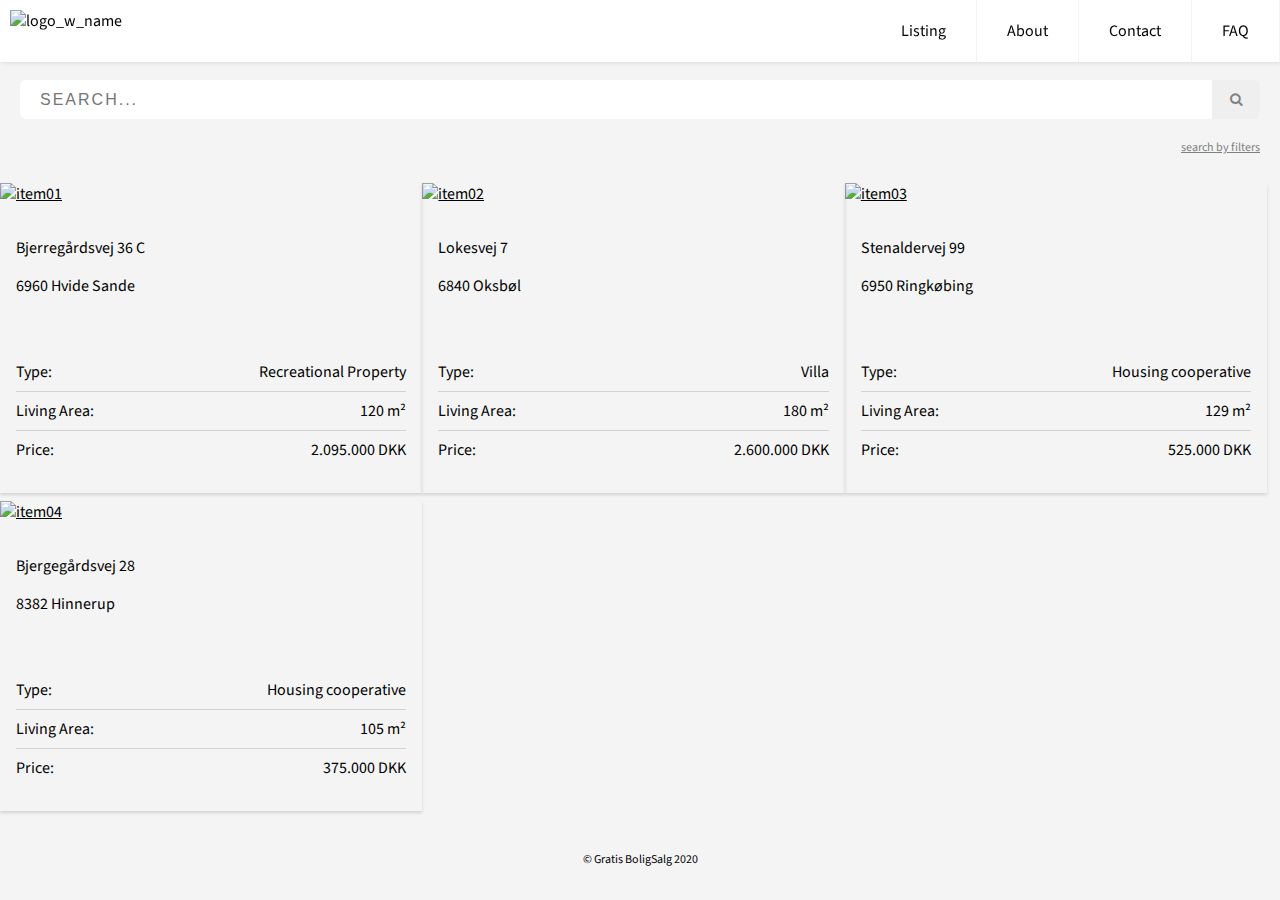
==== index.html @ 46b278f9 "Adjusting some responsive img from Frank" ====
<!DOCTYPE html>
<html lang="en">

<head>
    <meta charset="UTF-8" />
    <meta name="viewport" content="width=device-width, initial-scale=1.0" />
    <link rel="stylesheet" href="./src/css/style.css" />
    <link rel="stylesheet" href="https://cdnjs.cloudflare.com/ajax/libs/font-awesome/4.7.0/css/font-awesome.min.css" />
    <link rel="stylesheet" href="https://fonts.googleapis.com/css?family=Source+Sans+Pro:400,600&display=swap" />
    <link rel="manifest" href="manifest.webmanifest" />
    <link rel="icon" type="image/png" sizes="32x32" href="./src/icons/favicon-32x32.png" />
    <title>Gratis BoligSalg</title>
</head>

<body>
    <!--Navigation menu-->
    <header class="header" id="home">
        <a href="#" class="logo">
            <img src="./src/images/logo_w_name.png" alt="logo_w_name" /></a>
        <input class="menu-btn" type="checkbox" id="menu-btn" />
        <label class="menu-icon" for="menu-btn"><span class="navicon"></span
      ></label>
        <ul class="menu">
            <li><a href="#">Listing</a></li>
            <li><a href="about.html">About</a></li>
            <li><a href="contact.html">Contact</a></li>
            <li><a href="faq.html">FAQ</a></li>
        </ul>
    </header>

    <!--Search Form-->
    <div class="container">
        <div class="search-bar" id="search-bar">
            <input placeholder="Search..." onkeyup="search_listing()" id="js-search" type="text" />
            <button type="submit"><i class="fa fa-search"></i></button>
        </div>
        <p class="search-more"><a href="search.html">search by filters</a></p>
        <br />
        <br />
        <script src="src/js/search_script.js"></script>
    </div>

    <!--Listing-->
    <div class="container">
        <div class="listing">
            <!--Item 01-->
            <div class="item1 wrapper">
                <div class="item-img">
                    <a href="house01.html"><img src="./src/images/item01.png" alt="item01" /></a>
                </div>
                <div class="item-info">
                    <p>Bjerregårdsvej 36 C</p>
                    <p>6960 Hvide Sande</p>
                </div>
                <div class="item-info">
                    <ul>
                        <li>
                            Type: <span class="float-right">Recreational Property</span>
                        </li>
                        <hr />
                        <li>Living Area: <span class="float-right">120 m²</span></li>
                        <hr />
                        <li>Price: <span class="float-right">2.095.000 DKK</span></li>
                    </ul>
                </div>
            </div>

            <!--Item 02-->
            <div class="item2 wrapper">
                <div class="item-img">
                    <a href="house02.html"><img src="./src/images/item02.png" alt="item02" /></a>
                </div>
                <div class="item-info">
                    <p>Lokesvej 7</p>
                    <p>6840 Oksbøl</p>
                </div>
                <div class="item-info">
                    <ul>
                        <li>Type: <span class="float-right">Villa</span></li>
                        <hr />
                        <li>Living Area: <span class="float-right">180 m²</span></li>
                        <hr />
                        <li>Price: <span class="float-right">2.600.000 DKK</span></li>
                    </ul>
                </div>
            </div>

            <!--Item 03-->
            <div class="item3 wrapper">
                <div class="item-img">
                    <a href="house03.html"><img src="./src/images/item03.png" alt="item03" /></a>
                </div>
                <div class="item-info">
                    <p>Stenaldervej 99</p>
                    <p>6950 Ringkøbing</p>
                </div>
                <div class="item-info">
                    <ul>
                        <li>
                            Type: <span class="float-right">Housing cooperative</span>
                        </li>
                        <hr />
                        <li>Living Area: <span class="float-right">129 m²</span></li>
                        <hr />
                        <li>Price: <span class="float-right">525.000 DKK</span></li>
                    </ul>
                </div>
            </div>

            <!--Item 04-->
            <div class="item4 wrapper">
                <div class="item-img">
                    <a href="house04.html"><img src="./src/images/item04.png" alt="item04" /></a>
                </div>
                <div class="item-info">
                    <p>Bjergegårdsvej 28</p>
                    <p>8382 Hinnerup</p>
                </div>
                <div class="item-info">
                    <ul>
                        <li>
                            Type: <span class="float-right">Housing cooperative</span>
                        </li>
                        <hr />
                        <li>Living Area: <span class="float-right">105 m²</span></li>
                        <hr />
                        <li>Price: <span class="float-right">375.000 DKK</span></li>
                    </ul>
                </div>
            </div>
        </div>
    </div>
    <!--End Listing-->

    <!--Footer-->
    <footer>© Gratis BoligSalg 2020</footer>
    <script src="src/js/app.js"></script>
</body>

</html>
---- src/css/style.css ----
body {
    width: 100%;
    margin: 0;
    padding: 0;
    font-family: "Source Sans Pro", sans-serif;
    font-size: 16px;
    background-color: #f4f4f4;
}

a {
    color: #000;
}

ul {
    list-style: none;
    padding: 0;
}


/* header */

.header {
    background-color: #fff;
    box-shadow: 1px 1px 4px 0 rgba(0, 0, 0, 0.1);
    position: fixed;
    width: 100%;
    z-index: 3;
    top: 0;
}

.header ul {
    margin: 0;
    padding: 0;
    overflow: hidden;
    background-color: #fff;
}

.header li a {
    display: block;
    padding: 20px 20px;
    border-right: 1px solid #f4f4f4;
    text-decoration: none;
}

.header li a:hover,
.header .menu-btn:hover {
    background-color: #f4f4f4;
}

.header .logo {
    display: block;
    float: left;
    padding: 10px;
    text-decoration: none;
}


/* menu */

.header .menu {
    clear: both;
    max-height: 0;
    transition: max-height 0.2s ease-out;
}


/* menu icon */

.header .menu-icon {
    cursor: pointer;
    display: inline-block;
    float: right;
    padding: 28px 20px;
    position: relative;
    user-select: none;
}

.header .menu-icon .navicon {
    background: #333;
    display: block;
    height: 2px;
    position: relative;
    transition: background 0.2s ease-out;
    width: 18px;
}

.header .menu-icon .navicon:before,
.header .menu-icon .navicon:after {
    background: #333;
    content: "";
    display: block;
    height: 100%;
    position: absolute;
    transition: all 0.2s ease-out;
    width: 100%;
}

.header .menu-icon .navicon:before {
    top: 5px;
}

.header .menu-icon .navicon:after {
    top: -5px;
}


/* menu btn */

.header .menu-btn {
    display: none;
}

.header .menu-btn:checked~.menu {
    max-height: 240px;
}

.header .menu-btn:checked~.menu-icon .navicon {
    background: transparent;
}

.header .menu-btn:checked~.menu-icon .navicon:before {
    transform: rotate(-45deg);
}


/*Selects every .menu-icon element that are preceded by a .menu-btn element*/

.header .menu-btn:checked~.menu-icon .navicon:after {
    transform: rotate(45deg);
}

.header .menu-btn:checked~.menu-icon:not(.steps) .navicon:before,
.header .menu-btn:checked~.menu-icon:not(.steps) .navicon:after {
    top: 0;
}

.logo img {
    max-height: 40px;
}

.search-bar {
    display: flex;
    margin: 80px 20px 20px 20px;
}

input[type="text"] {
    position: relative;
    padding: 10px 20px 10px 20px;
    width: 100%;
    color: #525252;
    text-transform: uppercase;
    font-size: 16px;
    font-weight: 100;
    letter-spacing: 2px;
    border: none;
    border-radius: 6px 0 0 6px;
    background: linear-gradient(to right, #ffffff 0%, #464747 #f9f9f9 100%);
    transition: width 0.4s ease;
    outline: none;
}

button {
    border: none;
    cursor: pointer;
    border-radius: 0 6px 6px 0;
}

i {
    position: relative;
    color: gray;
    padding: 12px;
}

.search-more {
    float: right;
    margin: 0 20px 20px 0;
    font-size: 0.75rem;
}

.search-more a {
    color: gray;
}

.item-img img {
    max-width: 100%;
}

.item-info {
    padding: 1rem;
}

.float-right {
    float: right;
}

hr {
    height: 1px;
    border-width: 0;
    color: gray;
    background-color: lightgray;
}

.wrapper {
    margin-bottom: 0.5rem;
    box-shadow: 0px 2px 3px lightgrey;
}

.quest-wrap {
    margin: 80px 20px 20px 20px;
}

.quest-wrap h3 {
    text-align: center;
}

.quest-wrap p {
    font-size: 0.9rem;
    padding: 0.5rem;
    margin: 0;
}

.quest-ans {
    margin-bottom: 1.5rem;
}

.question {
    background-color: #ede8d7;
    border-radius: 6px 6px 0 0;
    border-left: 5px solid #ae9845;
}

.answer {
    background-color: #ebebeb;
    border-radius: 0 0 6px 6px;
    border-left: 5px solid #4b4b4b;
}

footer {
    font-size: 0.75rem;
    margin: 2rem;
    text-align: center;
}


/* Medium Sreen / ≥ 768px */

@media screen and (min-width: 48em) {
    .header li {
        float: left;
    }
    .header li a {
        padding: 20px 30px;
    }
    .header .menu {
        clear: none;
        float: right;
        max-height: none;
    }
    .header .menu-icon {
        display: none;
    }
    .listing {
        display: flex;
        flex-wrap: wrap;
        align-content: space-around;
    }
    .wrapper {
        width: 50%;
    }
    .item-img img {
        width: 100%;
    }
}


/* Large Sreen / ≥ 1024px */

@media screen and (min-width: 64em) {
    .wrapper {
        width: 33%;
    }
    .quest-wrap {
        margin: 80px 300px;
    }
}
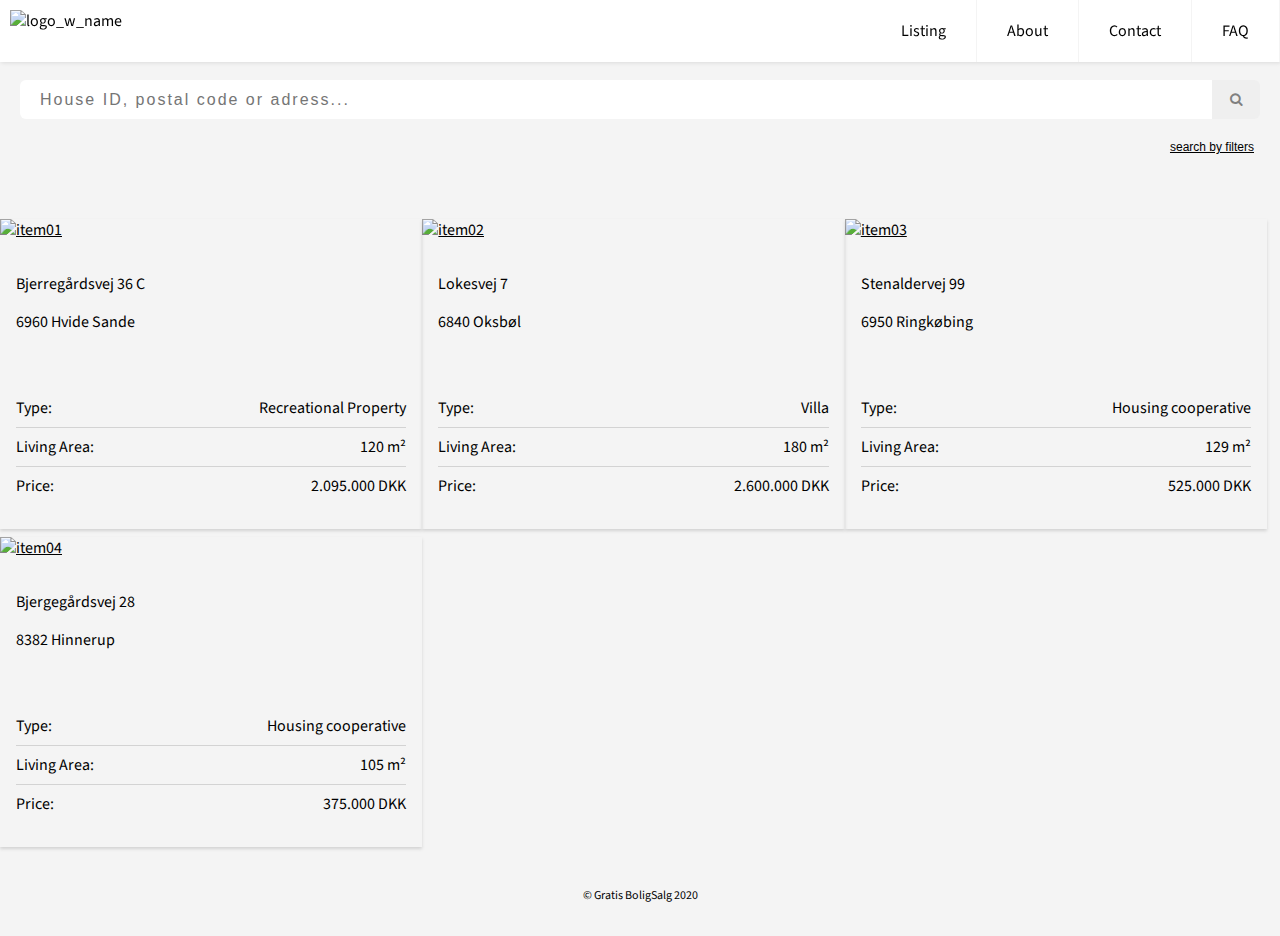
==== commit 8f5ca3d0: "Add full search form and its script" ====
--- a/index.html
+++ b/index.html
@@ -9,19 +9,20 @@
     <link rel="stylesheet" href="https://fonts.googleapis.com/css?family=Source+Sans+Pro:400,600&display=swap" />
     <link rel="manifest" href="manifest.webmanifest" />
     <link rel="icon" type="image/png" sizes="32x32" href="./src/icons/favicon-32x32.png" />
+    <link rel="apple-touch-icon" sizes="192x192" href="./src/icons/apple-touch-icon.png">
     <title>Gratis BoligSalg</title>
 </head>
 
 <body>
     <!--Navigation menu-->
     <header class="header" id="home">
-        <a href="#" class="logo">
+        <a href="index.html" class="logo">
             <img src="./src/images/logo_w_name.png" alt="logo_w_name" /></a>
         <input class="menu-btn" type="checkbox" id="menu-btn" />
         <label class="menu-icon" for="menu-btn"><span class="navicon"></span
       ></label>
         <ul class="menu">
-            <li><a href="#">Listing</a></li>
+            <li><a href="index.html">Listing</a></li>
             <li><a href="about.html">About</a></li>
             <li><a href="contact.html">Contact</a></li>
             <li><a href="faq.html">FAQ</a></li>
@@ -31,10 +32,68 @@
     <!--Search Form-->
     <div class="container">
         <div class="search-bar" id="search-bar">
-            <input placeholder="Search..." onkeyup="search_listing()" id="js-search" type="text" />
+            <input placeholder="House ID, postal code or adress..." onkeyup="search_listing()" id="js-search" type="text" />
             <button type="submit"><i class="fa fa-search"></i></button>
         </div>
-        <p class="search-more"><a href="search.html">search by filters</a></p>
+        <button class="search-more" id="search-more-id">search by filters</button>
+		<div class="clear"></div>
+		
+	<!--Filters-->
+	<div id="s-container" style="display: none;">
+		<!--
+		<div id="s-header">
+			<h2>Search for your new home here</h2>
+			<input type="search" placeholder="House ID, postal code or adress"></input>
+		</div> -->
+	<div class="s-column-one">
+		<div >
+			<p>Property type:</p>
+			<p>Price:</p>
+			<p>Year:</p>
+		</div>
+		<div class="s-sub-column">
+			<label>
+				<select id="select-property">
+					<option value="" disabled selected>house, apartment/studio etc.</option>
+					<option value="villa">Villa</option>
+					<option value="terracedhouse">Terraced House</option>
+					<option value="apartment">Apartment</option>
+					<option value="room">Room</option>
+					<option value="parking">Parking</option>
+				</select>
+			</label>
+			<label>
+					<input value="" value="" id="price-min" class="s-min" type="number" placeholder="Min"></input>
+					<input value="" id="price-max" type="number" placeholder="Max"></input>
+			</label>
+			<label>
+				<input value="" id="year-min" value="" class="s-min" type="number" min="1900" max="2099" placeholder="Min"></input>
+				<input value="" id="year-max" value=""type="number" min="1900" max="2099" placeholder="Max"></input>
+			</label>
+		</div>
+	</div>
+    <div  class="s-column-one">
+        <div>
+            <p>Property size:</p>
+            <p>Number of rooms:</p>
+        </div>
+        <div class="s-sub-column">
+            <label>
+                <input value="" id="size-min" class="s-min" type="number" placeholder="Min"></input>
+                <input value="" id="size-max" type="number" placeholder="Max"></input>
+            </label>
+            <label>
+                <input value="" id="room-min" class="s-min" type="number" placeholder="Min"></input>
+                <input value="" id="room-max" type="number" placeholder="Max"></input>
+            </label>
+        </div>
+    </div>
+	
+	<div id="s-btn-holder">
+		<button id="s-btn">Search</button>
+	</div>
+
+	</div>
         <br />
         <br />
         <script src="src/js/search_script.js"></script>
@@ -44,7 +103,7 @@
     <div class="container">
         <div class="listing">
             <!--Item 01-->
-            <div class="item1 wrapper">
+            <div id="house1" class="item1 wrapper">
                 <div class="item-img">
                     <a href="house01.html"><img src="./src/images/item01.png" alt="item01" /></a>
                 </div>
@@ -66,7 +125,7 @@
             </div>
 
             <!--Item 02-->
-            <div class="item2 wrapper">
+            <div id="house2" class="item2 wrapper">
                 <div class="item-img">
                     <a href="house02.html"><img src="./src/images/item02.png" alt="item02" /></a>
                 </div>
@@ -86,7 +145,7 @@
             </div>
 
             <!--Item 03-->
-            <div class="item3 wrapper">
+            <div id="house3" class="item3 wrapper">
                 <div class="item-img">
                     <a href="house03.html"><img src="./src/images/item03.png" alt="item03" /></a>
                 </div>
@@ -108,7 +167,7 @@
             </div>
 
             <!--Item 04-->
-            <div class="item4 wrapper">
+            <div id="house4" class="item4 wrapper">
                 <div class="item-img">
                     <a href="house04.html"><img src="./src/images/item04.png" alt="item04" /></a>
                 </div>
@@ -131,7 +190,7 @@
         </div>
     </div>
     <!--End Listing-->
-
+<div id="nothing">No results found</div>
     <!--Footer-->
     <footer>© Gratis BoligSalg 2020</footer>
     <script src="src/js/app.js"></script>
--- a/src/css/style.css
+++ b/src/css/style.css
@@ -15,7 +15,6 @@
     list-style: none;
     padding: 0;
 }
-
 
 /* header */
 
@@ -148,7 +147,7 @@
     padding: 10px 20px 10px 20px;
     width: 100%;
     color: #525252;
-    text-transform: uppercase;
+    text-transform: initial;
     font-size: 16px;
     font-weight: 100;
     letter-spacing: 2px;
@@ -175,6 +174,9 @@
     float: right;
     margin: 0 20px 20px 0;
     font-size: 0.75rem;
+	text-decoration:underline;
+	background-color:transparent;
+	border:none;
 }
 
 .search-more a {
@@ -240,6 +242,198 @@
     margin: 2rem;
     text-align: center;
 }
+/*Filter css */
+#s-container {
+	background-color: #AD9846;
+	width: 70%;
+	flex-direction: row;
+	height: auto;
+	justify-content: space-evenly;
+	margin: 0 auto;
+	flex-wrap: wrap;
+	padding: 20px 30px;
+	font-size: 14px;
+	box-shadow: 0px 0px 4px 2px rgba(0, 0, 0, 0.1);
+}
+
+#s-header {
+	width: 100%;
+	text-align: center
+}
+
+#s-header h2 {
+	margin-bottom: 20px;
+	font-size: 14px;font-weight: bold
+}
+
+#s-header input {
+	margin-bottom: 20px
+}
+
+.s-column-one{
+	display: flex;
+	flex-direction: row;
+	line-height: 20px;
+	width: 50%
+}
+
+div div label {
+	display: flex;
+	padding: 5px;
+	line-height: inherit
+}
+
+div div label p {
+	margin-right: 10px;
+}
+
+.s-column-one div p {
+	padding: 10px;
+	line-height: 17px;
+	font-weight: bold;
+	margin-top: 0px;
+	margin-bottom: 0px;
+}
+
+.s-column-one div {
+	text-align: center
+}
+
+#s-header input {
+	width: 50%;
+}
+
+.s-column-one input { 
+	width: 50%;
+	padding: 3px
+}
+
+.s-sub-column {
+	width: 50%
+}
+
+.s-sub-column-2 {
+	width: 70%
+}
+
+.s-min{
+	margin-right: 5px
+}
+
+#s-container input {
+	border: none;
+	padding:5px;
+	background-color:#f4f4f4;
+	border-radius: 6px;
+	line-height: 17px;
+	font-size: 14px;
+	letter-spacing: 2px;
+	color: #525252;
+	transition: box-shadow 0.3s ease-in-out;
+}
+
+#s-container input:focus {
+	  box-shadow: 0px 0px 2px 1px rgb(244, 244, 244);
+	  
+}
+
+.s-column-one div label select {
+	border: none;
+	padding:5px;
+	background-color:#f4f4f4;
+	border-radius: 6px;
+	width: 100%;
+	color:#757575;
+	font-family: "Source Sans Pro", sans-serif;
+	font-size: 14px;
+	transition: box-shadow 0.3s ease-in-out;
+}
+
+.s-column-one div label select:focus {
+	box-shadow: 0px 0px 2px 1px rgb(244, 244, 244);
+	outline:0;
+}
+
+.s-column-one div label select option {
+	border: none;
+	padding:5px;
+	background-color:#f4f4f4;
+	border-radius: 10px;
+	font-family: "Source Sans Pro", sans-serif;
+	font-size: 14px;
+}
+ 
+#s-btn-holder {
+	width: 100%;
+	display: flex;
+    padding-top: 20px;
+	align-items: center;
+	justify-content: center;
+}
+
+#s-btn-holder button {
+	background-color:#333333;
+	box-shadow: 0px 0px 2px 1px rgb(96, 89, 89);
+	padding: 5px 15px;
+	color: white;
+	font-weight:bold;
+	border-radius: 0px;
+	font-family: "Source Sans Pro", sans-serif;
+	font-size:16px;
+	transition: transform .25s;
+}
+
+input:focus {
+  outline: 0;
+}
+
+button:focus {
+	outline:0;
+}
+
+#nothing {
+	text-align:center;
+	display:none;
+}
+
+#s-btn-holder button:active {
+	transform: scale(.96);
+}
+
+.clear {
+	clear: both;
+	display: table;
+}
+
+@media screen and (max-width:48em) {
+
+	#s-container {
+		flex-direction: column;
+		width: 80%;
+		font-size:14px;
+	}
+	.s-column-one{
+		width:100%;
+		justify-content: space-between;
+	}
+	.s-column-one div {
+    text-align: left;
+	width: 50%;   
+	}
+	
+	.s-column-one div p {
+    padding: 13px;
+	}
+	
+	.s-column-one div label select {
+	padding:8px;
+	}
+	
+	#s-container input {
+	padding:8px;
+	}
+}
+
 
 
 /* Medium Sreen / ≥ 768px */
